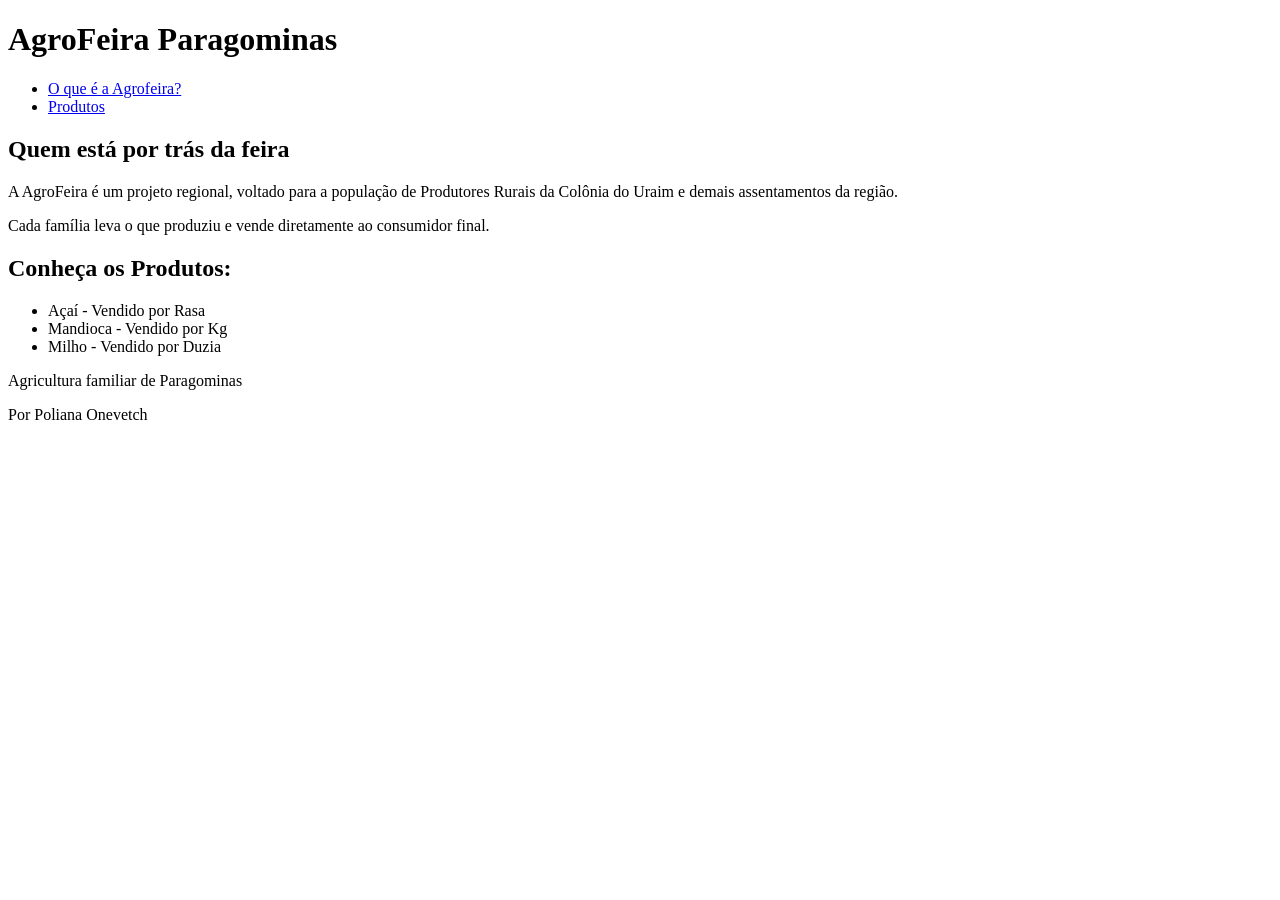
==== index.html @ b9513bd2 "Cria a primeira versão do index da página da AgroFeira" ====
<!doctype html>
<html lang="pt-BR">
  <head>
    <meta charset="utf-8">
    <meta name="viewport" content="width=device-width, initial-scale=1">
    <title>AgroFeira Paragominas</title>
  </head>
  <body>
    <header>
      <h1>AgroFeira Paragominas</h1>
      <nav>
        <ul>
          <li><a href="#sobreAgrofeira">O que é a Agrofeira?</a></li>
          <li><a href="#produtos">Produtos</a></li>
        </ul>
      </nav>
    </header>
    <main>
      <h2 id="sobreAgrofeira">Quem está por trás da feira</h2>
      <p>A AgroFeira é um projeto regional, voltado para a população de Produtores Rurais da Colônia do Uraim e demais assentamentos da região.</p>
      <p>Cada família leva o que produziu e vende diretamente ao consumidor final.</p>
      <h2 id="produtos">Conheça os Produtos:</h2>
        <ul>
          <li>Açaí - Vendido por Rasa</li>
          <li>Mandioca - Vendido por Kg</li>
          <li>Milho - Vendido por Duzia</li>
        </ul>
    </main>
    <footer>
      <p>Agricultura familiar de Paragominas</p>
      <p>Por Poliana Onevetch</p>
    </footer>
  </body>
</html>
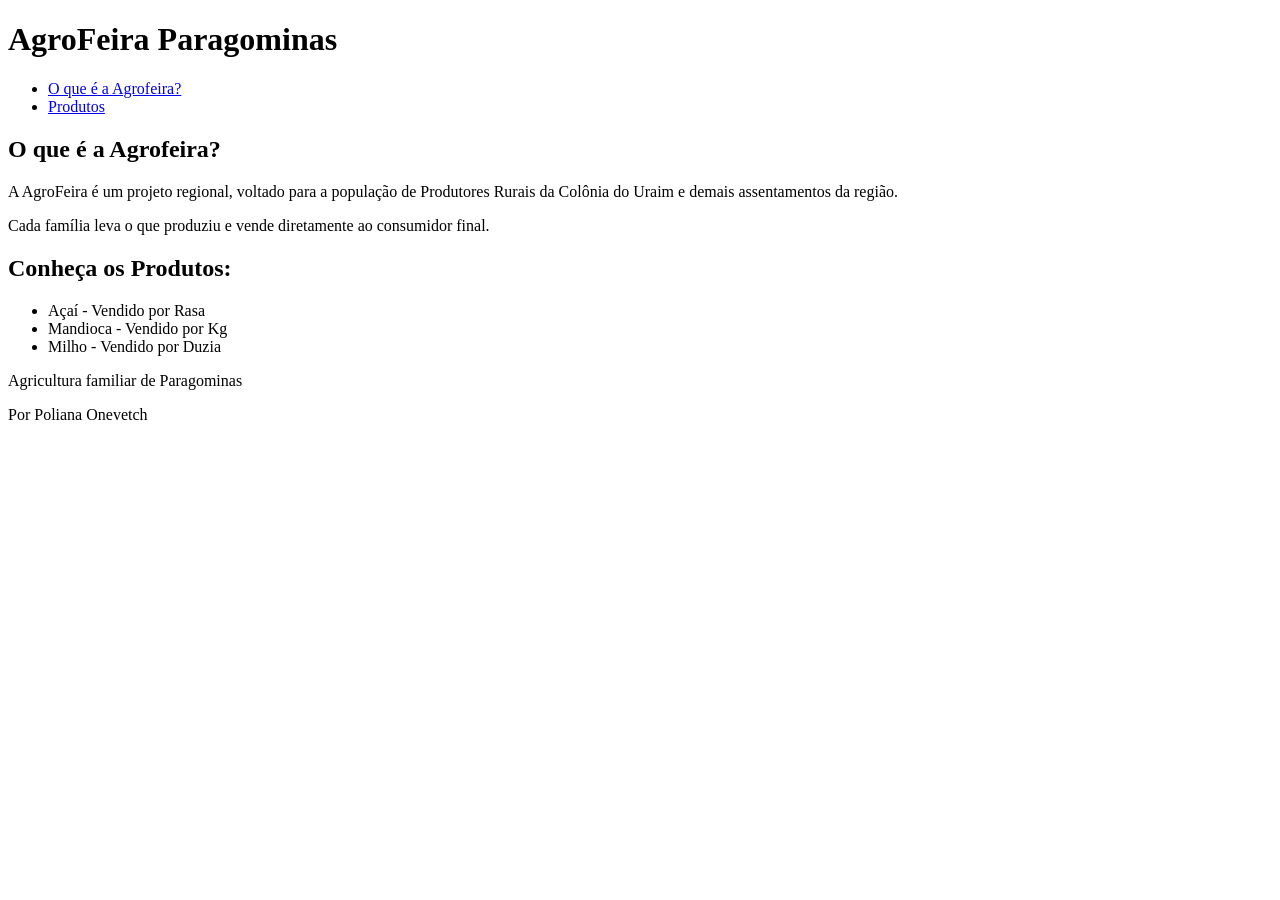
==== commit 3db30cee: "Alteração de um título do index" ====
--- a/index.html
+++ b/index.html
@@ -16,7 +16,7 @@
       </nav>
     </header>
     <main>
-      <h2 id="sobreAgrofeira">Quem está por trás da feira</h2>
+      <h2 id="sobreAgrofeira">O que é a Agrofeira?</h2>
       <p>A AgroFeira é um projeto regional, voltado para a população de Produtores Rurais da Colônia do Uraim e demais assentamentos da região.</p>
       <p>Cada família leva o que produziu e vende diretamente ao consumidor final.</p>
       <h2 id="produtos">Conheça os Produtos:</h2>
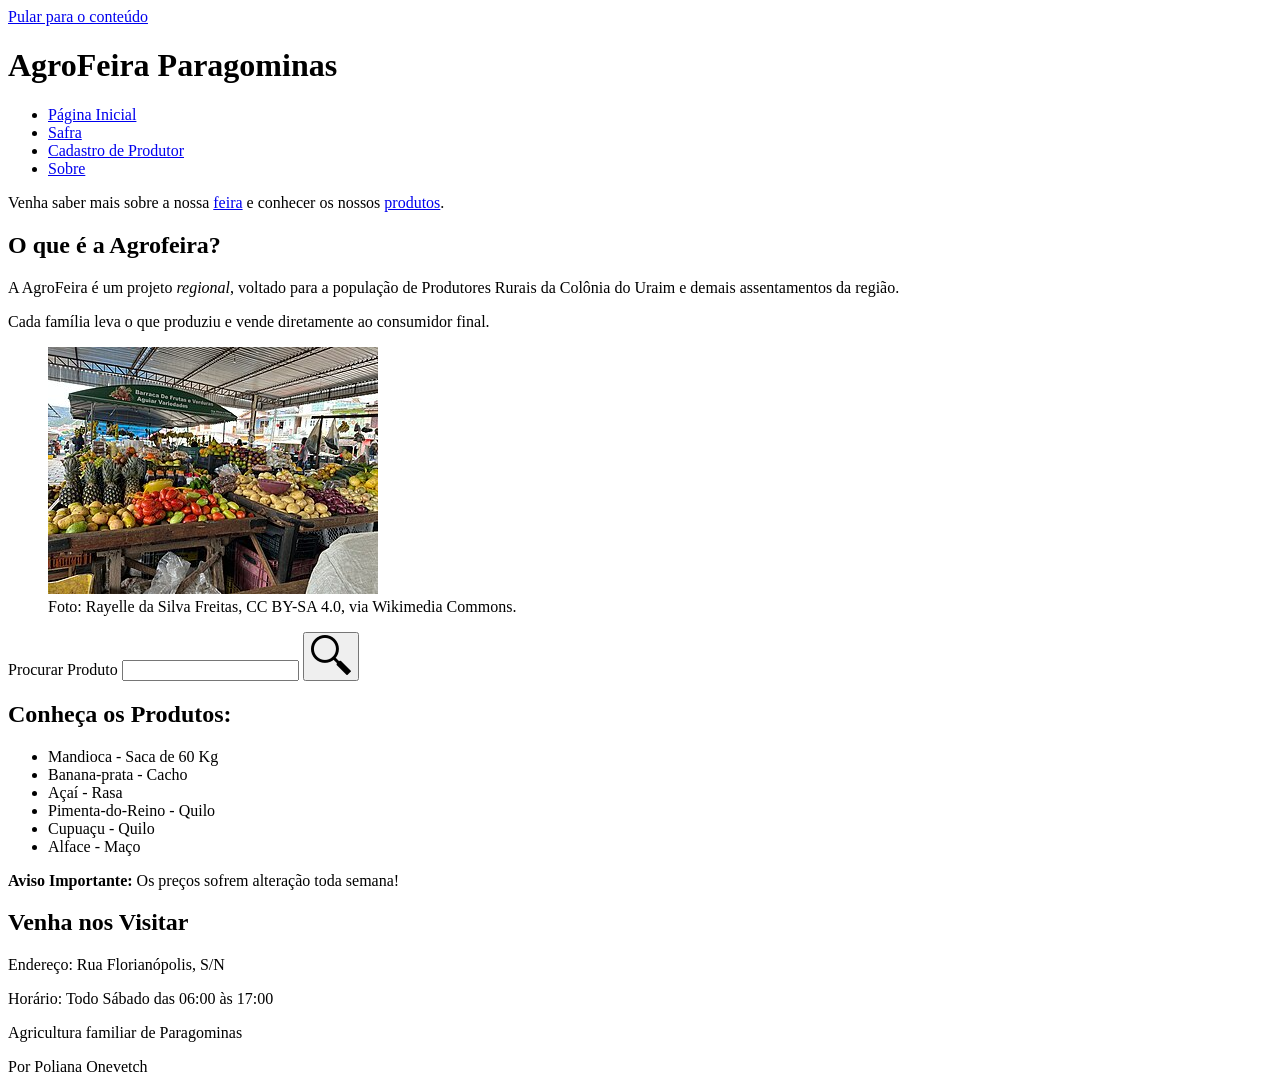
==== commit eb0b7239: "Cria as páginas safra, cadastro e sobre e revisa a home" ====
--- a/index.html
+++ b/index.html
@@ -5,28 +5,71 @@
     <meta name="viewport" content="width=device-width, initial-scale=1">
     <title>AgroFeira Paragominas</title>
   </head>
+
   <body>
-    <header>
+    <a class="pular" href="#main">Pular para o conteúdo</a>
+    <header class="cabecalho-site">
       <h1>AgroFeira Paragominas</h1>
-      <nav>
-        <ul>
-          <li><a href="#sobreAgrofeira">O que é a Agrofeira?</a></li>
-          <li><a href="#produtos">Produtos</a></li>
+      <nav aria-label="Principal">
+        <ul class="menu">
+          <li><a href="index.html" aria-current="page">Página Inicial</a></li>
+          <li><a href="safra.html">Safra</a></li>
+          <li><a href="cadastro-produtor.html">Cadastro de Produtor</a></li>
+          <li><a href="sobre.html">Sobre</a></li>
         </ul>
       </nav>
     </header>
-    <main>
-      <h2 id="sobreAgrofeira">O que é a Agrofeira?</h2>
-      <p>A AgroFeira é um projeto regional, voltado para a população de Produtores Rurais da Colônia do Uraim e demais assentamentos da região.</p>
-      <p>Cada família leva o que produziu e vende diretamente ao consumidor final.</p>
-      <h2 id="produtos">Conheça os Produtos:</h2>
-        <ul>
-          <li>Açaí - Vendido por Rasa</li>
-          <li>Mandioca - Vendido por Kg</li>
-          <li>Milho - Vendido por Duzia</li>
-        </ul>
+
+    <main id="main">
+      <p>Venha saber mais sobre a nossa <a href="#sobreAgrofeira">feira</a> e conhecer os nossos <a href="#produtos">produtos</a>.</p>
+      
+      <section>
+        <h2 id="sobreAgrofeira">O que é a Agrofeira?</h2>
+        <p>A AgroFeira é um projeto <em>regional</em>, voltado para a população de Produtores Rurais da Colônia do Uraim e demais assentamentos da região.</p>
+        <p>Cada família leva o que produziu e vende diretamente ao consumidor final.</p>
+
+        <figure class="figura-destaque">
+          <img src="feira-330.jpg" width="330" height="247"
+            srcset="feira-330.jpg 330w, feira-1280.jpg 1280w"
+            sizes="330px"
+            alt="Barraca de Feira com diversos produtos">
+        <figcaption>Foto: Rayelle da Silva Freitas, CC BY-SA 4.0, via Wikimedia Commons.</figcaption>
+        </figure>
+
+        <search>
+          <form class="busca">
+            <label for="busca_produto">Procurar Produto</label>
+            <input type="search" id="busca_produto" name="busca">
+            <button type="submit">
+              <img src="lupa.png" width="40" height="40" alt="Procurar Produto">
+            </button>
+          </form>
+        </search>
+      </section>
+
+      <section>
+        <h2 id="produtos">Conheça os Produtos:</h2>
+          <ul class="lista-produtos">
+            <li class="cartao-produto">Mandioca - Saca de 60 Kg</li>
+            <li class="cartao-produto">Banana-prata - Cacho</li>
+            <li class="cartao-produto">Açaí - Rasa</li>
+            <li class="cartao-produto">Pimenta-do-Reino - Quilo</li>
+            <li class="cartao-produto">Cupuaçu - Quilo</li>
+            <li class="cartao-produto">Alface - Maço</li>
+          </ul>
+        <div class="aviso">
+          <p><strong>Aviso Importante:</strong> Os preços sofrem alteração toda semana!</p>
+        </div>
+      </section>
     </main>
-    <footer>
+
+    <aside>
+      <h2>Venha nos Visitar</h2>
+      <p>Endereço: Rua Florianópolis, S/N</p>
+      <p>Horário: Todo Sábado das 06:00 às 17:00</p>
+    </aside>
+
+    <footer class="rodape-site">
       <p>Agricultura familiar de Paragominas</p>
       <p>Por Poliana Onevetch</p>
     </footer>
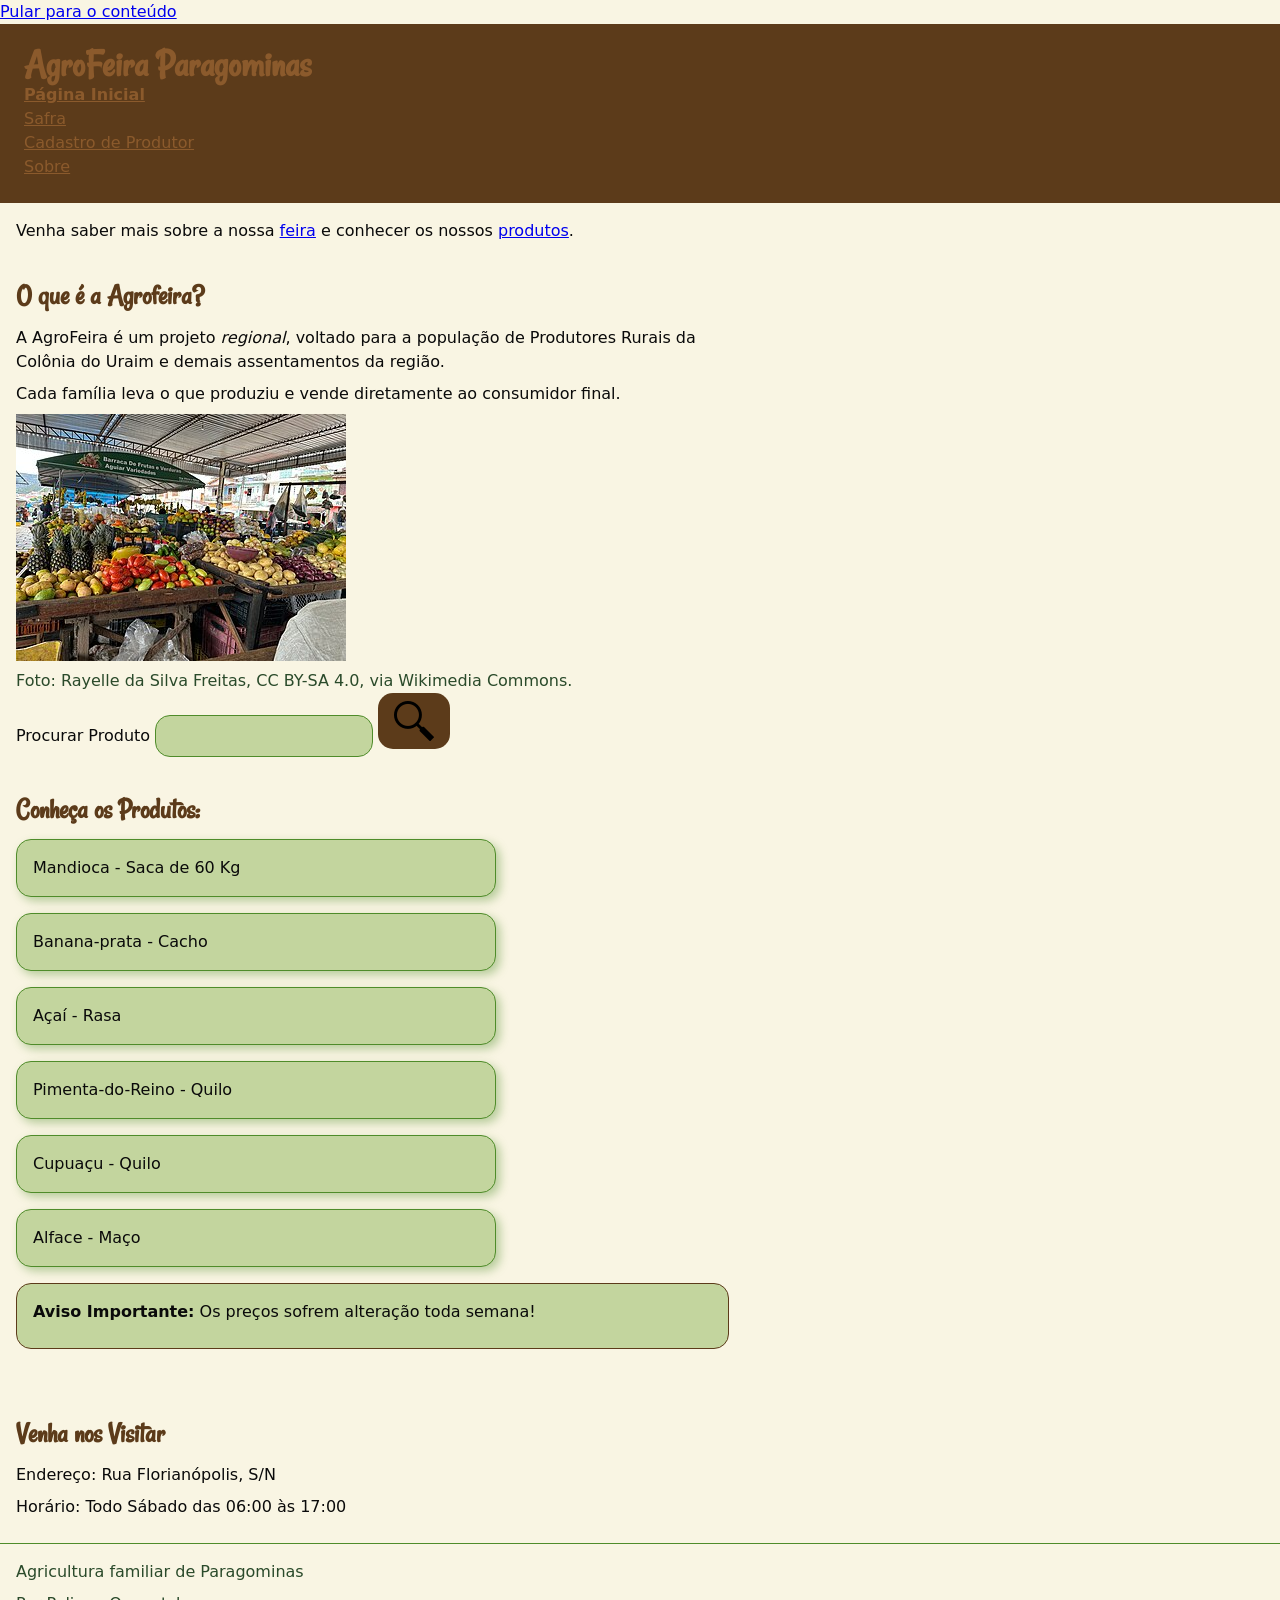
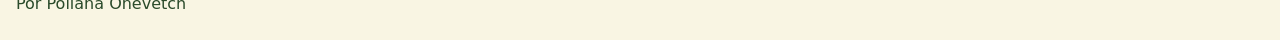
==== commit 7855c2f4: "Cria os tokens e o estilo CSS do site" ====
--- a/index.html
+++ b/index.html
@@ -4,6 +4,12 @@
     <meta charset="utf-8">
     <meta name="viewport" content="width=device-width, initial-scale=1">
     <title>AgroFeira Paragominas</title>
+    <link rel="preconnect" href="https://fonts.googleapis.com">
+    <link rel="preconnect" href="https://fonts.gstatic.com" crossorigin>
+    <link href="https://fonts.googleapis.com/css2?family=Rancho&display=swap" rel="stylesheet">
+    <link rel="stylesheet" href="reset.css">
+    <link rel="stylesheet" href="tokens.css">
+    <link rel="stylesheet" href="estilo.css">
   </head>
 
   <body>
--- a/tokens.css
+++ b/tokens.css
@@ -0,0 +1,24 @@
+:root {
+    --cor-fundo: #F9F5E3;
+    --cor-superficie: #C3D59E;
+    --cor-texto: #0a0a0a;
+    --cor-texto-suave: #2A4A2A;
+    --cor-marca: #5C3B1A;
+    --cor-sobre-marca: #8B5A2C;
+    --cor-borda: #4F8C2A;
+
+    --fonte-texto: system-ui, sans-serif;
+    --fonte-titulo: "Rancho", cursive;
+     /* Multiplicador = 1.350 */
+    --tamanho-texto: 1rem;
+    --tamanho-h3: 1.350rem; 
+    --tamanho-h2: 1.823rem;
+    --tamanho-h1: 2.460rem;
+
+    --espaco-1: 0.5rem;
+    --espaco-2: 1rem;
+    --espaco-3: 1.5rem;
+    --espaco-4: 2.5rem;
+    --raio: 15px;
+    --sombra: 4px 4px 10px rgba(79, 140, 42, 0.4);
+}
--- a/estilo.css
+++ b/estilo.css
@@ -0,0 +1,169 @@
+body {
+    background-color: var(--cor-fundo);
+    color: var(--cor-texto);
+    font-family: var(--fonte-texto);
+    font-size: var(--tamanho-texto);
+}
+
+main, aside {
+    padding: var(--espaco-2);
+}
+
+h1, h2, h3 {
+    font-family: var(--fonte-titulo);
+    line-height: 0.9;
+}
+
+h1 {
+    font-size: var(--tamanho-h1);
+}
+
+h2 {
+    font-size: var(--tamanho-h2);
+    color: var(--cor-marca);
+    margin-top: var(--espaco-4);
+    margin-bottom: var(--espaco-2);
+}
+
+h3 {
+    font-size: var(--tamanho-h3);
+    color: var(--cor-marca);
+    margin-top: var(--espaco-3);
+    margin-bottom: var(--espaco-1);
+}
+
+p {
+    max-width: 70ch;
+    margin-bottom: var(--espaco-1);
+}
+
+.cabecalho-site {
+    background-color: var(--cor-marca);
+    color: var(--cor-sobre-marca);
+    padding: var(--espaco-3);
+}
+
+.menu {
+    list-style: none;
+    padding: 0;
+    margin: 0;
+}
+
+.menu a {
+    color: var(--cor-sobre-marca);
+}
+
+.menu a[aria-current] {
+    font-weight: bold;
+}
+
+.rodape-site {
+    border-top: 1px solid var(--cor-borda);
+    color: var(--cor-texto-suave);
+    padding: var(--espaco-2);
+}
+
+.lista-produtos {
+    list-style: none;
+    padding: 0;
+    margin: 0;
+}
+
+.cartao-produto {
+    background-color: var(--cor-superficie);
+    border: 1px solid var(--cor-borda);
+    border-radius: var(--raio);
+    box-shadow: var(--sombra);
+    padding: var(--espaco-2);
+    margin-bottom: var(--espaco-2);
+    max-width: 30rem;
+}
+
+.figura-destaque figcaption {
+    color: var(--cor-texto-suave);
+    margin-top: var(--espaco-1);
+}
+
+.busca input {
+    border: 1px solid var(--cor-borda);
+    border-radius: var(--raio);
+    padding: 0.5em;
+    background-color: var(--cor-superficie);
+}
+
+.busca button, .formulario-cadastro button {
+    background-color: var(--cor-marca);
+    color: var(--cor-sobre-marca);
+    border: none;
+    border-radius: var(--raio);
+    padding: 0.5em 1em;
+}
+
+.aviso {
+    background-color: var(--cor-superficie);
+    border: 1px solid var(--cor-marca);
+    border-radius: var(--raio);
+    padding: var(--espaco-2);
+    max-width: 70ch;
+}
+
+.tabela-safra th,
+.tabela-safra td {
+    padding: var(--espaco-1);
+}
+
+.tabela-safra thead th {
+    background-color: var(--cor-marca);
+    color: var(--cor-sobre-marca);
+}
+
+.tabela-safra td {
+    background-color: var(--cor-superficie);
+}
+
+.formulario-cadastro fieldset {
+    border: 1px solid var(--cor-borda);
+    border-radius: var(--raio);
+    padding: var(--espaco-2);
+    margin-bottom: var(--espaco-2);
+}
+
+.formulario-cadastro fieldset fieldset {
+    border: none;
+    padding: 0;
+}
+
+.formulario-cadastro legend {
+    font-weight: bold;
+    color: var(--cor-marca);
+}
+
+.formulario-cadastro input[type="text"],
+.formulario-cadastro input[type="email"],
+.formulario-cadastro input[type="tel"],
+.formulario-cadastro input[type="number"],
+.formulario-cadastro input[type="date"],
+.formulario-cadastro select,
+.formulario-cadastro textarea {
+    border: 1px solid var(--cor-borda);
+    border-radius: var(--raio);
+    padding: 0.5em;
+    background-color: var(--cor-superficie);
+}
+
+blockquote {
+    color: var(--cor-texto-suave);
+    padding-left: var(--espaco-3);
+}
+
+dl dt {
+    font-weight: bold;
+}
+
+.pergunta {
+    border: 1px solid var(--cor-borda);
+    border-radius: var(--raio);
+    padding: var(--espaco-2);
+    margin-bottom: var(--espaco-1);
+    max-width: 70ch;
+}
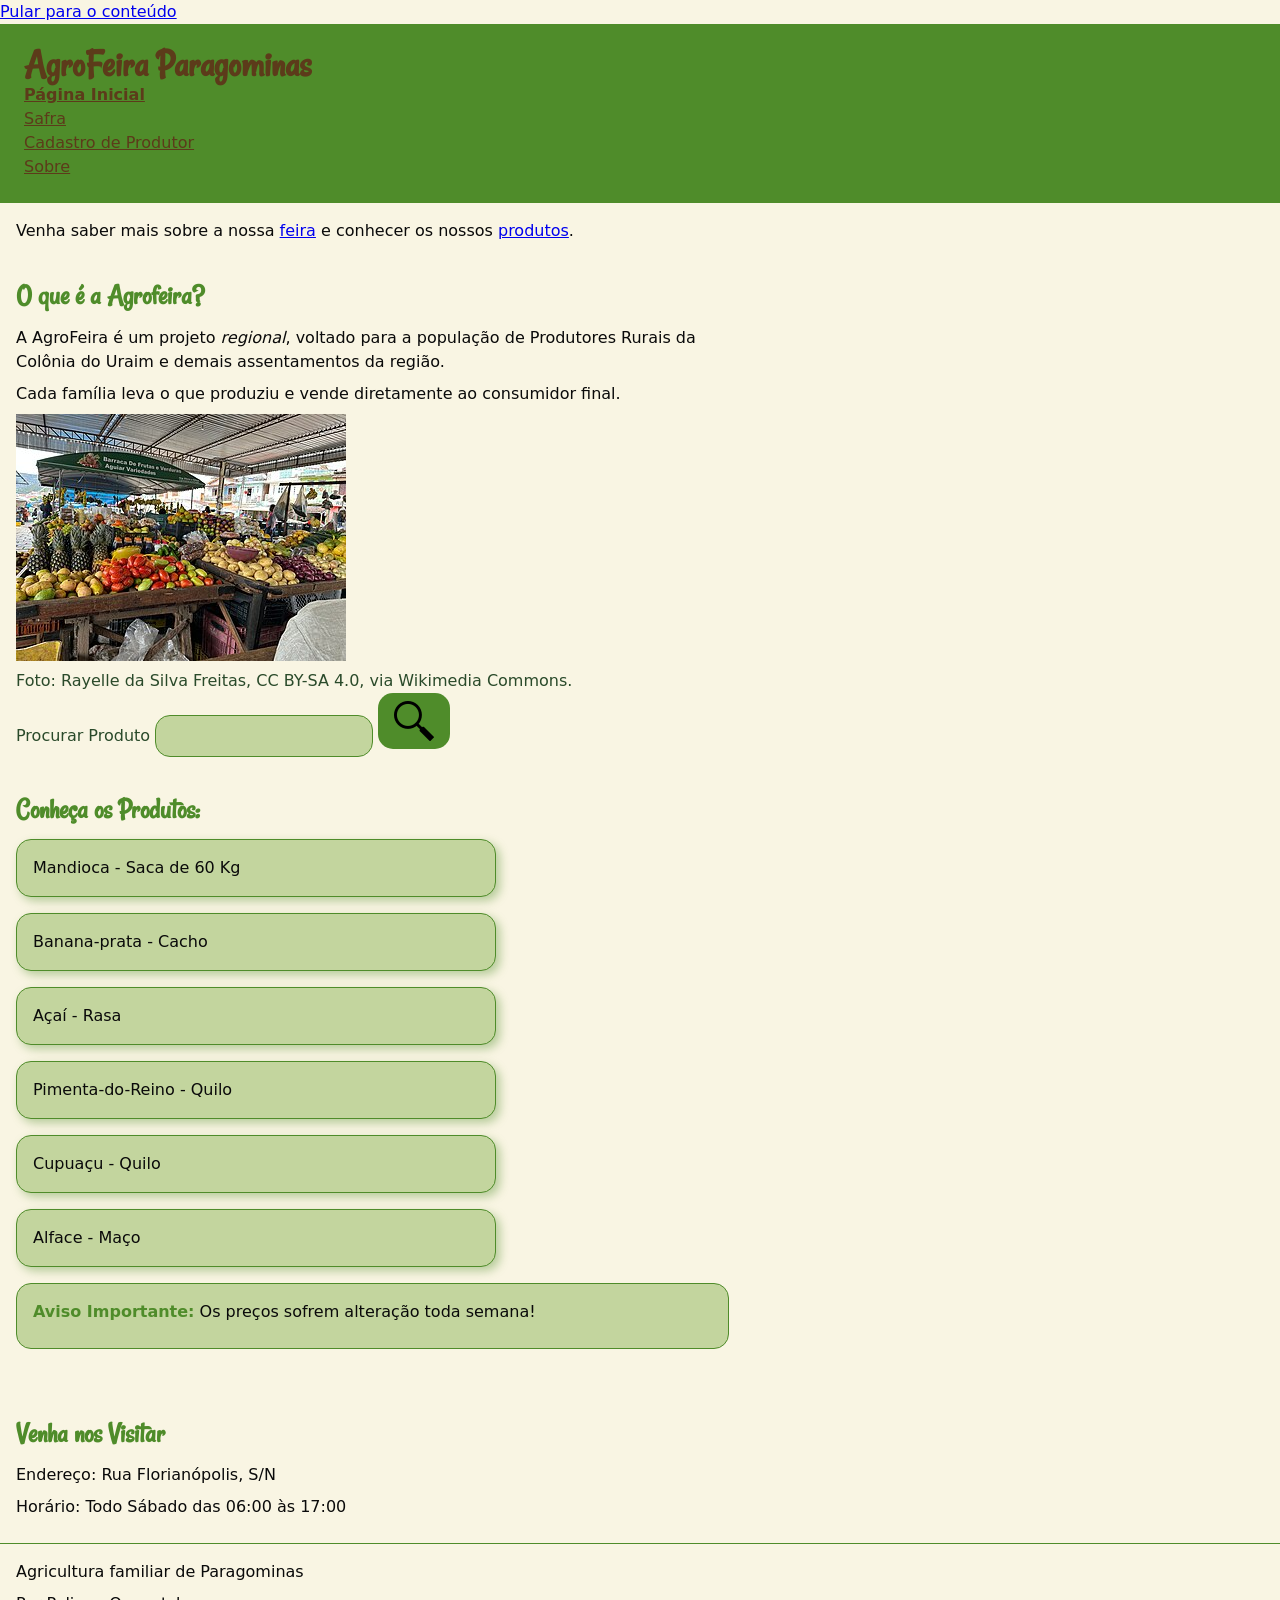
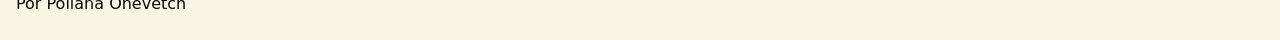
==== commit eb7b5a35: "Alteração das cores e casos.css" ====
--- a/index.html
+++ b/index.html
@@ -10,6 +10,7 @@
     <link rel="stylesheet" href="reset.css">
     <link rel="stylesheet" href="tokens.css">
     <link rel="stylesheet" href="estilo.css">
+    <link rel="stylesheet" href="casos.css">
   </head>
 
   <body>
--- a/tokens.css
+++ b/tokens.css
@@ -2,9 +2,14 @@
     --cor-fundo: #F9F5E3;
     --cor-superficie: #C3D59E;
     --cor-texto: #0a0a0a;
+        /* Primeiro par: AA:4.5 e AAA: 7.0 */
+        /* Quinto par: AA:4.5 e AAA: 7.0 */
     --cor-texto-suave: #2A4A2A;
-    --cor-marca: #5C3B1A;
-    --cor-sobre-marca: #8B5A2C;
+         /* Segundo par: AA:4.5 e AAA: 7.0 */
+    --cor-marca: #4F8C2A;
+         /* Terceiro par: AA:3.0 e AAA: 4.5 */
+    --cor-sobre-marca: #5C3B1A;
+         /* Quarto par(antes de alterar): AA:4.5 e AAA: 7.0 */
     --cor-borda: #4F8C2A;
 
     --fonte-texto: system-ui, sans-serif;
--- a/casos.css
+++ b/casos.css
@@ -0,0 +1,27 @@
+/* Caso 1 */
+/* Previsão: Como no estilo.css não tem regra de cor aplicada ao texto, ele vai ficar com a cor escolhida em --cor-marca */
+/* Conferido:  */
+.aviso strong {
+ color: var(--cor-marca);
+}
+strong {
+ color: var(--cor-texto-suave);
+}
+/* Caso 2 */
+/* Previsão: O texto "Procurar Produto" vai ficar com a cor definina em --cor-marca  */
+/* Conferido:  */
+.busca label {
+ color: var(--cor-marca);
+}
+label[for] {
+ color: var(--cor-texto-suave);
+}
+/* Caso 3 */
+/* Previsão: O fundo vai alterar para --cor-marca e o texto para --cor-texto */
+/* Conferido:  */
+.rodape-site {
+ color: var(--cor-marca);
+}
+footer p {
+ color: var(--cor-texto);
+}
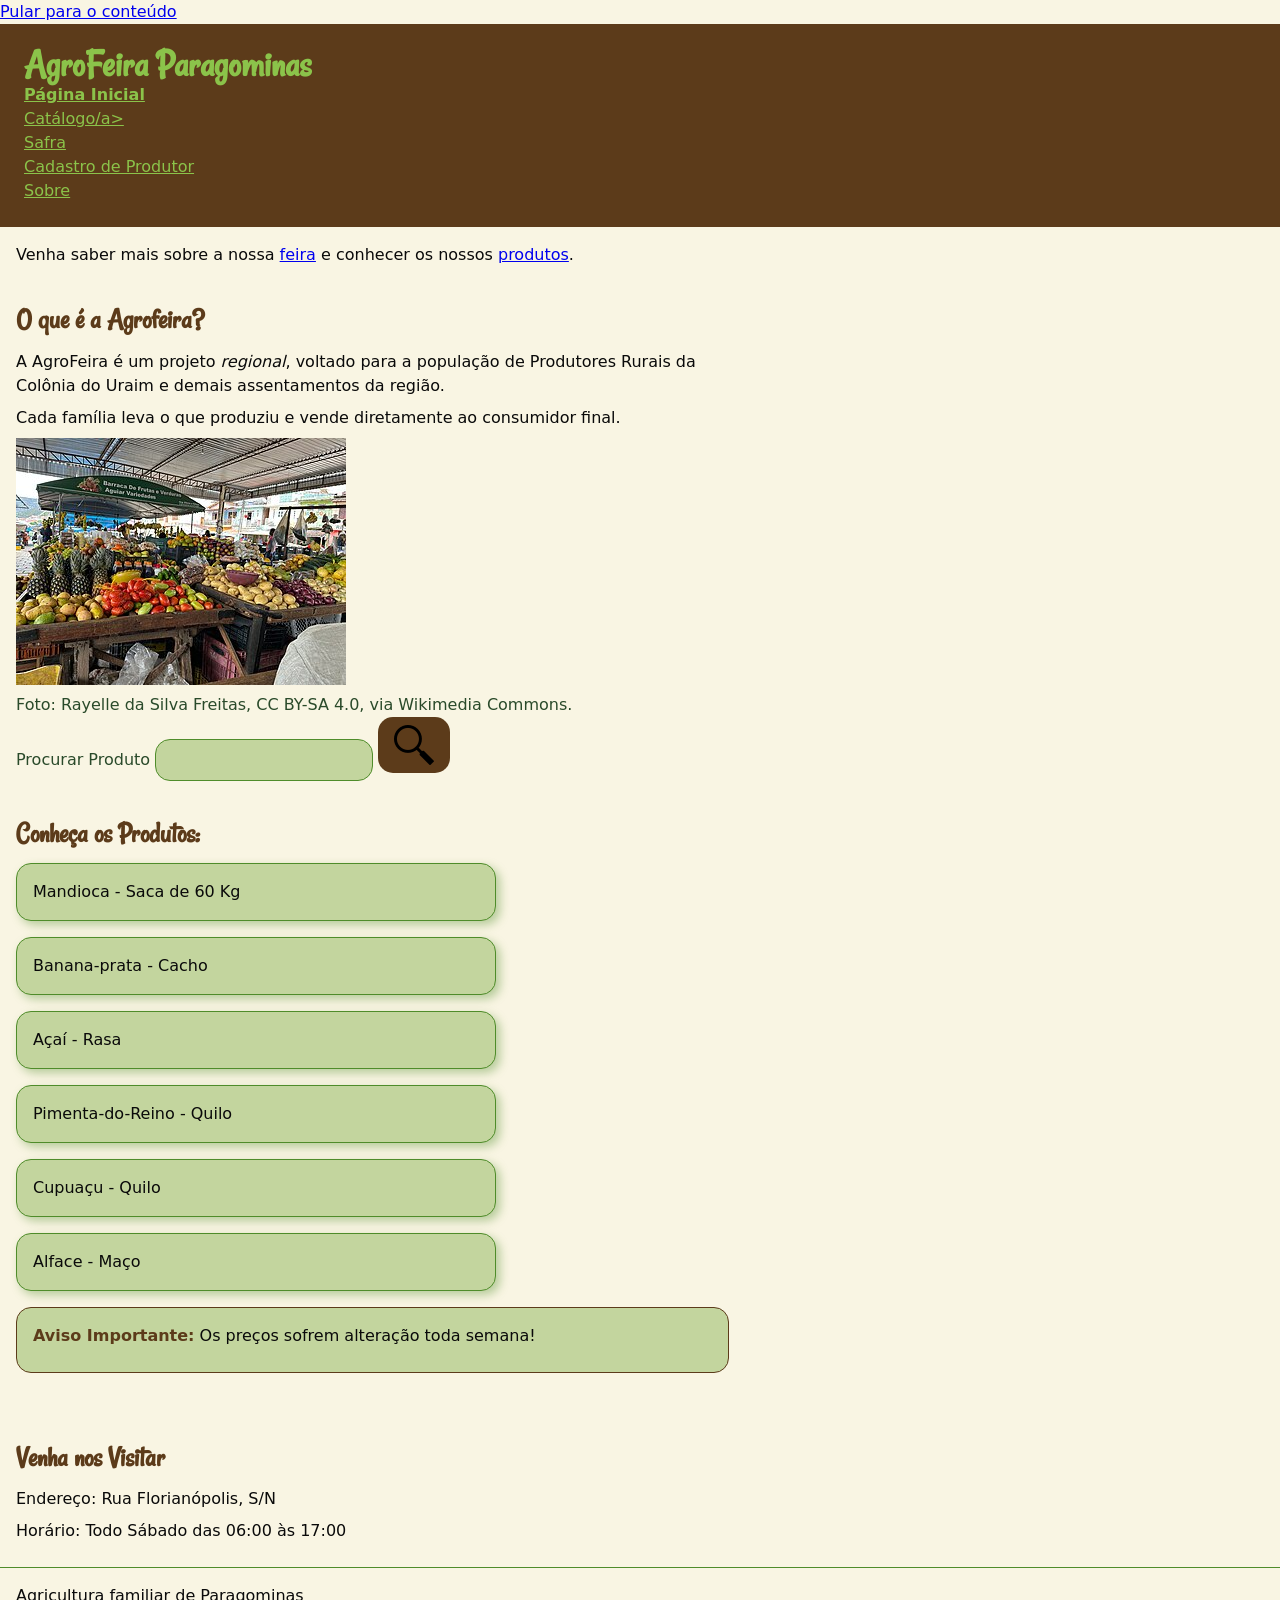
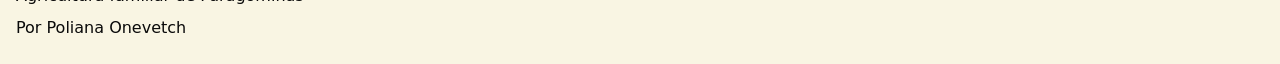
==== commit 491a693f: "Adiciona a página do catálogo e o item Catálogo no menu" ====
--- a/index.html
+++ b/index.html
@@ -20,6 +20,7 @@
       <nav aria-label="Principal">
         <ul class="menu">
           <li><a href="index.html" aria-current="page">Página Inicial</a></li>
+          <li><a href="catalogo.html">Catálogo/a></li>
           <li><a href="safra.html">Safra</a></li>
           <li><a href="cadastro-produtor.html">Cadastro de Produtor</a></li>
           <li><a href="sobre.html">Sobre</a></li>
--- a/tokens.css
+++ b/tokens.css
@@ -6,9 +6,9 @@
         /* Quinto par: AA:4.5 e AAA: 7.0 */
     --cor-texto-suave: #2A4A2A;
          /* Segundo par: AA:4.5 e AAA: 7.0 */
-    --cor-marca: #4F8C2A;
+    --cor-marca: #5C3B1A;
          /* Terceiro par: AA:3.0 e AAA: 4.5 */
-    --cor-sobre-marca: #5C3B1A;
+    --cor-sobre-marca: #8BC34A;
          /* Quarto par(antes de alterar): AA:4.5 e AAA: 7.0 */
     --cor-borda: #4F8C2A;
 
--- a/casos.css
+++ b/casos.css
@@ -1,6 +1,6 @@
 /* Caso 1 */
 /* Previsão: Como no estilo.css não tem regra de cor aplicada ao texto, ele vai ficar com a cor escolhida em --cor-marca */
-/* Conferido:  */
+/* Conferido: O texto "Aviso Importante" Ficou em negrito com a cor --cor-marca */
 .aviso strong {
  color: var(--cor-marca);
 }
@@ -9,7 +9,7 @@
 }
 /* Caso 2 */
 /* Previsão: O texto "Procurar Produto" vai ficar com a cor definina em --cor-marca  */
-/* Conferido:  */
+/* Conferido: O texto "Procurar Produto" ficou com a cor definina em --cor-texto-suave */
 .busca label {
  color: var(--cor-marca);
 }
@@ -18,7 +18,7 @@
 }
 /* Caso 3 */
 /* Previsão: O fundo vai alterar para --cor-marca e o texto para --cor-texto */
-/* Conferido:  */
+/* Conferido: O parágrafo de texto esta com a cor definida em --cor-texto */
 .rodape-site {
  color: var(--cor-marca);
 }
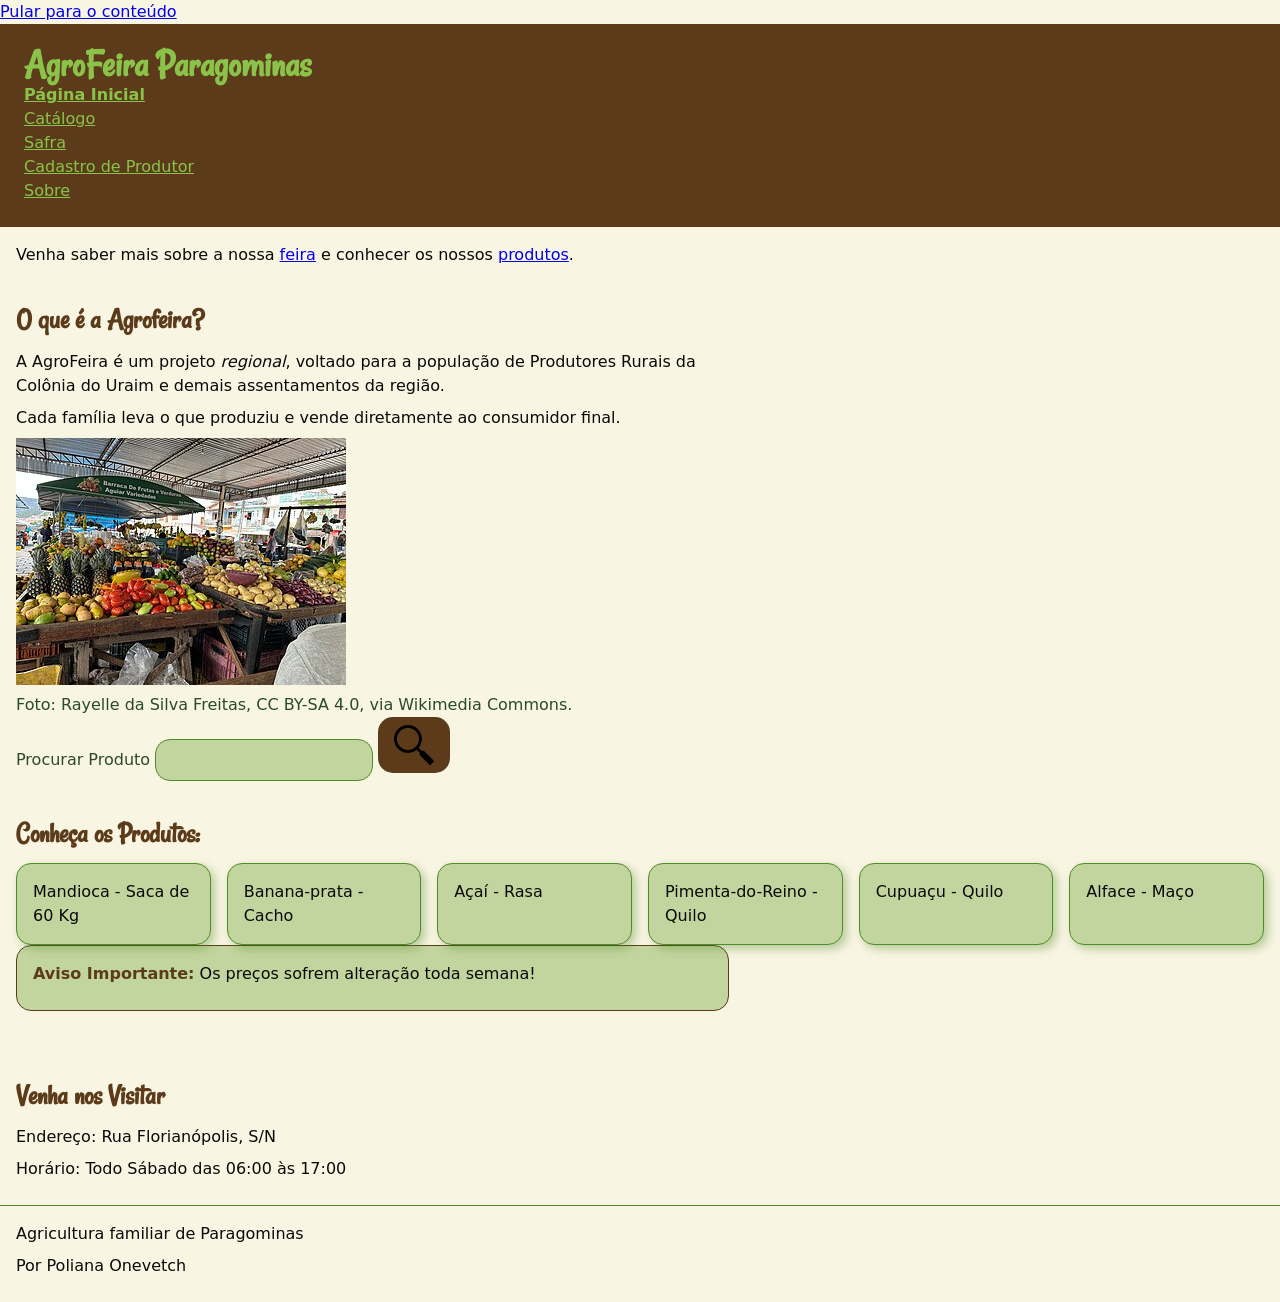
==== commit 7fafa010: "Estiliza a grade de cartões do catálogo" ====
--- a/index.html
+++ b/index.html
@@ -20,7 +20,7 @@
       <nav aria-label="Principal">
         <ul class="menu">
           <li><a href="index.html" aria-current="page">Página Inicial</a></li>
-          <li><a href="catalogo.html">Catálogo/a></li>
+          <li><a href="catalogo.html">Catálogo</a></li>
           <li><a href="safra.html">Safra</a></li>
           <li><a href="cadastro-produtor.html">Cadastro de Produtor</a></li>
           <li><a href="sobre.html">Sobre</a></li>
--- a/estilo.css
+++ b/estilo.css
@@ -91,7 +91,9 @@
     background-color: var(--cor-superficie);
 }
 
-.busca button, .formulario-cadastro button {
+.busca button, 
+.formulario-cadastro button,
+.cartao-produto button {
     background-color: var(--cor-marca);
     color: var(--cor-sobre-marca);
     border: none;
@@ -166,4 +168,50 @@
     padding: var(--espaco-2);
     margin-bottom: var(--espaco-1);
     max-width: 70ch;
-}+}
+
+/*Bloco 1: GRADE */
+main .lista-produtos {
+    display: grid;
+    grid-template-columns: repeat(auto-fill, minmax(12rem, 1fr));
+    gap: var(--espaco-2);
+}
+
+main .cartao-produto {
+    max-width: none;
+    margin-bottom: 0;
+}
+
+.destaque {
+    grid-column: 1 / -1;
+}
+
+aside .lista-produtos {
+    display: grid;
+    grid-template-columns: 1fr;
+    gap: var(--espaco-2);
+}
+
+aside .cartao-produto {
+    max-width: none;
+    margin-bottom: 0;
+}
+
+/*Bloco 2: INTERIOR DOS CARTÕES*/
+.cartao-produto img {
+    width: 100%;
+    height: auto;
+    border-radius: var(--raio);
+}
+
+.cartao-produto h3 {
+    margin-top: var(--espaco-1);
+}
+
+.cartao-produto .produtor {
+    color: var(--cor-texto-suave);
+}
+
+.cartao-produto .preco {
+    font-weight: bold;
+}
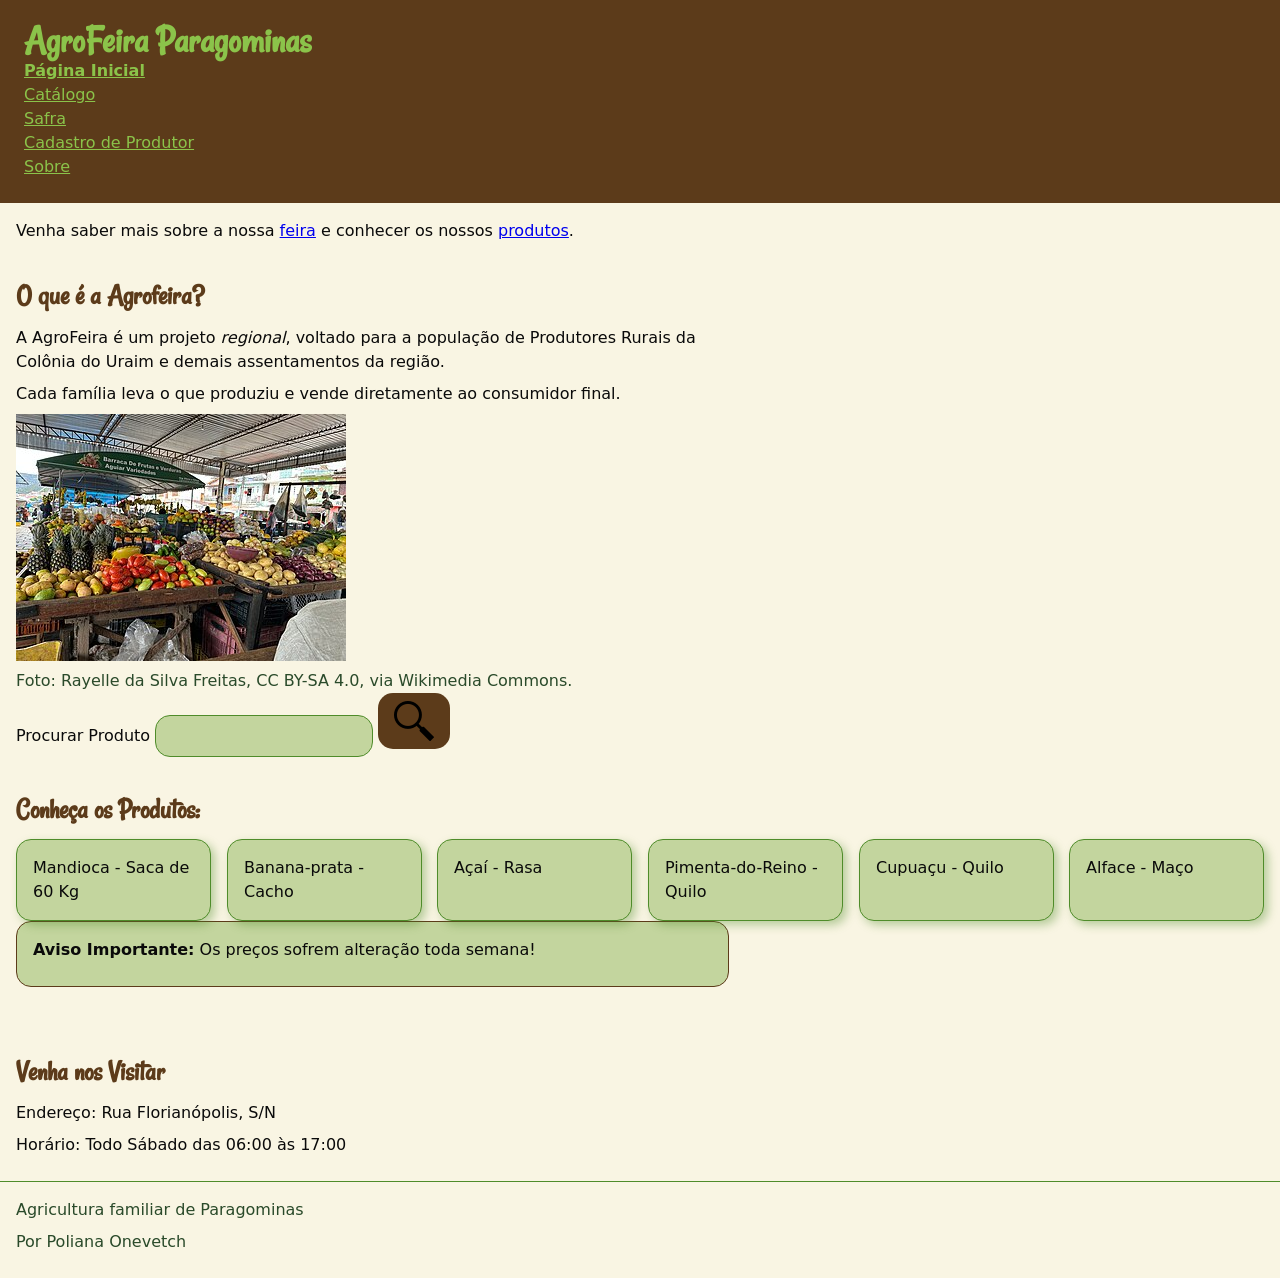
==== commit ee9aed86: "Divide o CSS em camadas" ====
--- a/index.html
+++ b/index.html
@@ -4,13 +4,15 @@
     <meta charset="utf-8">
     <meta name="viewport" content="width=device-width, initial-scale=1">
     <title>AgroFeira Paragominas</title>
+    <link rel="stylesheet" href="camadas.css">
+    <link rel="stylesheet" href="reset.css">
+    <link rel="stylesheet" href="tokens.css">
+    <link rel="stylesheet" href="base.css">
+    <link rel="stylesheet" href="componentes.css">
+    <link rel="stylesheet" href="utilitarios.css">
     <link rel="preconnect" href="https://fonts.googleapis.com">
     <link rel="preconnect" href="https://fonts.gstatic.com" crossorigin>
     <link href="https://fonts.googleapis.com/css2?family=Rancho&display=swap" rel="stylesheet">
-    <link rel="stylesheet" href="reset.css">
-    <link rel="stylesheet" href="tokens.css">
-    <link rel="stylesheet" href="estilo.css">
-    <link rel="stylesheet" href="casos.css">
   </head>
 
   <body>
--- a/camadas.css
+++ b/camadas.css
@@ -0,0 +1 @@
+@layer reset, base, componentes, utilitarios;
--- a/tokens.css
+++ b/tokens.css
@@ -1,29 +1,58 @@
-:root {
-    --cor-fundo: #F9F5E3;
-    --cor-superficie: #C3D59E;
-    --cor-texto: #0a0a0a;
-        /* Primeiro par: AA:4.5 e AAA: 7.0 */
-        /* Quinto par: AA:4.5 e AAA: 7.0 */
-    --cor-texto-suave: #2A4A2A;
-         /* Segundo par: AA:4.5 e AAA: 7.0 */
-    --cor-marca: #5C3B1A;
-         /* Terceiro par: AA:3.0 e AAA: 4.5 */
-    --cor-sobre-marca: #8BC34A;
-         /* Quarto par(antes de alterar): AA:4.5 e AAA: 7.0 */
-    --cor-borda: #4F8C2A;
+@layer base {
+     :root {
+     --cor-fundo: #F9F5E3;
+     --cor-superficie: #C3D59E;
+     --cor-texto: #0a0a0a;
+          /* Primeiro par: AA:4.5 e AAA: 7.0 */
+          /* Quinto par: AA:4.5 e AAA: 7.0 */
+     --cor-texto-suave: #2A4A2A;
+          /* Segundo par: AA:4.5 e AAA: 7.0 */
+     --cor-marca: #5C3B1A;
+          /* Terceiro par: AA:3.0 e AAA: 4.5 */
+     --cor-sobre-marca: #8BC34A;
+          /* Quarto par(antes de alterar): AA:4.5 e AAA: 7.0 */
+     --cor-borda: #4F8C2A;
+     --cor-marca-forte: #3D260F;
+               /*Taxa de Contraste 6.74: AA:4.5 e AAA: 7.0 */
+     --cor-foco: #005A9C;
+          /*Taxa de Contraste 6.52: AA:4.5 e AAA: 7.0 */
 
-    --fonte-texto: system-ui, sans-serif;
-    --fonte-titulo: "Rancho", cursive;
-     /* Multiplicador = 1.350 */
-    --tamanho-texto: 1rem;
-    --tamanho-h3: 1.350rem; 
-    --tamanho-h2: 1.823rem;
-    --tamanho-h1: 2.460rem;
+     --fonte-texto: system-ui, sans-serif;
+     --fonte-titulo: "Rancho", cursive;
+          /* Multiplicador = 1.350 */
+     --tamanho-texto: 1rem;
+     --tamanho-h3: 1.350rem; 
+     --tamanho-h2: 1.823rem;
+     --tamanho-h1: 2.460rem;
 
-    --espaco-1: 0.5rem;
-    --espaco-2: 1rem;
-    --espaco-3: 1.5rem;
-    --espaco-4: 2.5rem;
-    --raio: 15px;
-    --sombra: 4px 4px 10px rgba(79, 140, 42, 0.4);
+     --espaco-1: 0.5rem;
+     --espaco-2: 1rem;
+     --espaco-3: 1.5rem;
+     --espaco-4: 2.5rem;
+     --raio: 15px;
+     --sombra: 4px 4px 10px rgba(79, 140, 42, 0.4);
+     }
+
+     @media (prefers-color-scheme: dark) {
+          :root {
+               color-scheme: dark;
+               --cor-fundo: #3D260F;
+               --cor-superficie: #5C3B1A;
+               --cor-texto: #F9F5E3;
+                    /* Primeiro par: Taxa de Contraste: 12.94 - AA:4.5 e AAA: 7.0 */
+                    /* Quinto par: Taxa de Contraste: 9.16 - AA:4.5 e AAA: 7.0 */
+               --cor-texto-suave: #C3D59E;
+                    /* Segundo par: Taxa de Contraste: 8.99 - AA:4.5 e AAA: 7.0 */
+               --cor-marca: #C3D59E;
+                    /* Terceiro par: Taxa de Contraste: 8.99 - AA:3.0 e AAA: 4.5 */
+               --cor-sobre-marca: #3D260F;
+                    /* Quarto par: Taxa de Contraste: 8.99 - AA:4.5 e AAA: 7.0 */
+               --cor-borda: #4F8C2A;
+
+               --cor-marca-forte: #F9F5E3;
+                    /*Taxa de Contraste: 12.94 - AA:4.5 e AAA: 7.0 */
+               --cor-foco: #F9F5E3;
+                    /*Taxa de Contraste: 12.94 - AA:4.5 e AAA: 7.0 */
+          }
+     }
 }
--- a/base.css
+++ b/base.css
@@ -0,0 +1,100 @@
+@layer base {
+    body {
+        background-color: var(--cor-fundo);
+        color: var(--cor-texto);
+        font-family: var(--fonte-texto);
+        font-size: var(--tamanho-texto);
+    }
+
+    main, aside {
+        padding: var(--espaco-2);
+    }
+
+    /*Bloco 3: CASCA*/
+    .pagina-catalogo {
+        display: grid;
+        grid-template-columns: minmax(0, 1fr);
+        grid-template-areas:
+            "cabecalho"
+            "menu"
+            "conteudo"
+            "lateral"
+            "rodape";
+        gap: var(--espaco-2);
+    }
+
+    .pagina-catalogo > header {
+        grid-area: cabecalho;
+    }
+
+    .pagina-catalogo > nav {
+        grid-area: menu;
+        background-color: var(--cor-marca);
+        padding: var(--espaco-2);
+    }
+
+    .pagina-catalogo > main {
+        grid-area: conteudo;
+    }
+
+    .pagina-catalogo > aside {
+        grid-area: lateral;
+    }
+
+    .pagina-catalogo > footer {
+        grid-area: rodape;
+    }
+
+    @media (min-width: 58rem) {
+        .pagina-catalogo {
+            grid-template-columns: 12rem minmax(0, 1fr) 16rem;
+            grid-template-areas:
+                "cabecalho cabecalho cabecalho"
+                "menu conteudo lateral"
+                "rodape rodape rodape";
+        }
+    }
+
+    h1, h2, h3 {
+        font-family: var(--fonte-titulo);
+        line-height: 0.9;
+    }
+
+    h1 {
+        font-size: var(--tamanho-h1);
+    }
+
+    h2 {
+        font-size: var(--tamanho-h2);
+        color: var(--cor-marca);
+        margin-top: var(--espaco-4);
+        margin-bottom: var(--espaco-2);
+    }
+
+    h3 {
+        font-size: var(--tamanho-h3);
+        color: var(--cor-marca);
+        margin-top: var(--espaco-3);
+        margin-bottom: var(--espaco-1);
+    }
+
+    p {
+        max-width: 70ch;
+        margin-bottom: var(--espaco-1);
+    }
+     
+    blockquote {
+        color: var(--cor-texto-suave);
+        padding-left: var(--espaco-3);
+    }
+
+    dl dt {
+        font-weight: bold;
+    }
+
+    /* Bloco 6: FOCO */
+    :focus-visible {
+        outline: 3px solid var(--cor-foco);
+        outline-offset: 3px;
+    }
+}
--- a/componentes.css
+++ b/componentes.css
@@ -0,0 +1,258 @@
+@layer componentes {
+    .cabecalho-site {
+        background-color: var(--cor-marca);
+        color: var(--cor-sobre-marca);
+        padding: var(--espaco-3);
+    }
+
+    .menu {
+        list-style: none;
+        padding: 0;
+        margin: 0;
+    }
+
+    .menu a {
+        color: var(--cor-sobre-marca);
+    }
+
+    .menu a[aria-current] {
+        font-weight: bold;
+    }
+
+    .rodape-site {
+        border-top: 1px solid var(--cor-borda);
+        color: var(--cor-texto-suave);
+        padding: var(--espaco-2);
+    }
+
+    .lista-produtos {
+        list-style: none;
+        padding: 0;
+        margin: 0;
+    }
+
+    .cartao-produto {
+        background-color: var(--cor-superficie);
+        border: 1px solid var(--cor-borda);
+        border-radius: var(--raio);
+        box-shadow: var(--sombra);
+        padding: var(--espaco-2);
+        margin-bottom: var(--espaco-2);
+        max-width: 30rem;
+        container-type: inline-size;
+    }
+
+    .figura-destaque figcaption {
+        color: var(--cor-texto-suave);
+        margin-top: var(--espaco-1);
+    }
+
+    .busca input {
+        border: 1px solid var(--cor-borda);
+        border-radius: var(--raio);
+        padding: 0.5em;
+        background-color: var(--cor-superficie);
+    }
+
+    .busca button, 
+    .formulario-cadastro button,
+    .cartao-produto button,
+    .barra-categorias button {
+        background-color: var(--cor-marca);
+        color: var(--cor-sobre-marca);
+        border: none;
+        border-radius: var(--raio);
+        padding: 0.5em 1em;
+    }
+
+    .aviso {
+        background-color: var(--cor-superficie);
+        border: 1px solid var(--cor-marca);
+        border-radius: var(--raio);
+        padding: var(--espaco-2);
+        max-width: 70ch;
+    }
+
+    .tabela-safra th,
+    .tabela-safra td {
+        padding: var(--espaco-1);
+    }
+
+    .tabela-safra thead th {
+        background-color: var(--cor-marca);
+        color: var(--cor-sobre-marca);
+    }
+
+    .tabela-safra td {
+        background-color: var(--cor-superficie);
+    }
+
+    .formulario-cadastro fieldset {
+        border: 1px solid var(--cor-borda);
+        border-radius: var(--raio);
+        padding: var(--espaco-2);
+        margin-bottom: var(--espaco-2);
+    }
+
+    .formulario-cadastro fieldset fieldset {
+        border: none;
+        padding: 0;
+    }
+
+    .formulario-cadastro legend {
+        font-weight: bold;
+        color: var(--cor-marca);
+    }
+
+    .formulario-cadastro input[type="text"],
+    .formulario-cadastro input[type="email"],
+    .formulario-cadastro input[type="tel"],
+    .formulario-cadastro input[type="number"],
+    .formulario-cadastro input[type="date"],
+    .formulario-cadastro select,
+    .formulario-cadastro textarea {
+        border: 1px solid var(--cor-borda);
+        border-radius: var(--raio);
+        padding: 0.5em;
+        background-color: var(--cor-superficie);
+    }
+
+    /*Bloco 2: INTERIOR DOS CARTÕES*/
+    .cartao-produto img {
+        width: 100%;
+        height: auto;
+        border-radius: var(--raio);
+    }
+
+    .cartao-produto h3 {
+        margin-top: var(--espaco-1);
+    }
+
+    .cartao-produto .produtor {
+        color: var(--cor-texto-suave);
+    }
+
+    .cartao-produto .preco {
+        font-weight: bold;
+    }
+
+    /*Bloco 1: GRADE */
+    main .lista-produtos {
+        display: grid;
+        grid-template-columns: repeat(auto-fill, minmax(12rem, 1fr));
+        gap: var(--espaco-2);
+    }
+
+    main .cartao-produto {
+        max-width: none;
+        margin-bottom: 0;
+    }
+
+    .destaque {
+        grid-column: 1 / -1;
+    }
+
+    aside .lista-produtos {
+        display: grid;
+        grid-template-columns: 1fr;
+        gap: var(--espaco-2);
+    }
+
+    aside .cartao-produto {
+        max-width: none;
+        margin-bottom: 0;
+    }
+
+    /*Bloco 4: BARRA DE CATEGORIAS*/
+    .barra-categorias {
+        display: flex;
+        flex-wrap: wrap;
+        gap: var(--espaco-1);
+        list-style: none;
+        padding: 0;
+        margin: 0 0 var(--espaco-2);
+    }
+
+    /*Bloco 5: CONTAINER*/
+    /*Container query — permite adaptar o layout interno de cada cartão de acordo com a largura disponível nele*/
+    @container (min-width: 21rem) {
+        .cartao-produto article {
+            display: grid;
+            grid-template-columns: minmax(8rem, 40%) minmax(0, 1fr);
+            grid-template-areas:
+                "foto titulo"
+                "foto produtor"
+                "foto preco"
+                "foto botao";
+            gap: var(--espaco-1);
+        }
+
+        .cartao-produto article img {
+            grid-area: foto;
+            width: 100%;
+            height: 100%;
+            object-fit: cover;
+        }
+
+        .cartao-produto article h3 {
+            grid-area: titulo;
+            margin-top: 0;
+        }
+
+        .cartao-produto article .produtor {
+            grid-area: produtor;
+        }
+
+        .cartao-produto article .preco {
+            grid-area: preco;
+        }
+
+        .cartao-produto article button {
+            grid-area: botao;
+            justify-self: start;
+            align-self: start;
+        }
+    }
+
+    /* Bloco 6: HOVER E FOCO */
+    button:hover {
+        background-color: var(--cor-marca-forte);
+    }
+
+    .cabecalho-site :focus-visible,
+    .pagina-catalogo > nav :focus-visible,
+    .pular:focus-visible {
+        outline-color: var(--cor-sobre-marca);
+    }
+
+    /* Bloco 7: HAS */
+    /* :has() — permite destacar o cartão quando um botão interno recebe foco pelo teclado */
+    .cartao-produto:has(button:focus-visible) {
+        outline: 3px solid var(--cor-foco);
+        outline-offset: 3px;
+    }
+
+    /*Bloco 8: LINK DE PULAR*/
+    .pular {
+        position: absolute;
+        top: 0;
+        left: 0;
+        padding: var(--espaco-2);
+        background-color: var(--cor-marca);
+        color: var(--cor-sobre-marca);
+        transform: translateY(-150%);
+    }
+
+    .pular:focus-visible {
+        transform: translate(6px, 6px);
+    }
+
+    .pergunta {
+        border: 1px solid var(--cor-borda);
+        border-radius: var(--raio);
+        padding: var(--espaco-2);
+        margin-bottom: var(--espaco-1);
+        max-width: 70ch;
+    }
+
+}
--- a/utilitarios.css
+++ b/utilitarios.css
@@ -0,0 +1,3 @@
+@layer utilitarios {
+
+}
